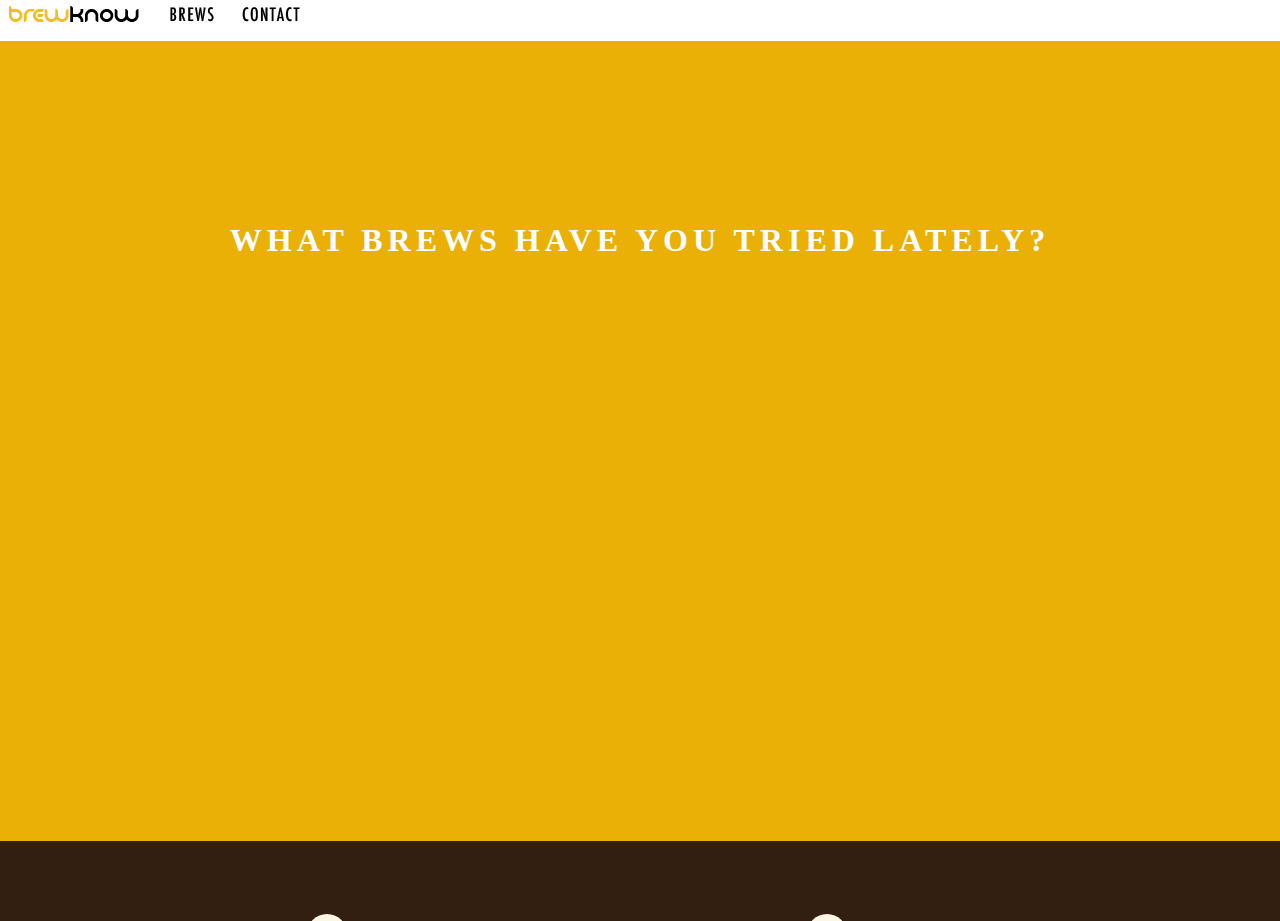
==== index.html @ fc6ebe45 "Latest Update" ====
<!DOCTYPE html PUBLIC "-//W3C//DTD XHTML 1.0 Transitional//EN" "http://www.w3.org/TR/xhtml1/DTD/xhtml1-transitional.dtd">
<html xmlns="http://www.w3.org/1999/xhtml">
<head>
  <meta http-equiv="Content-Type" content="text/html; charset=UTF-8" />
  <link rel="stylesheet" type="text/css" href="assets/css/stylesheet.css">
  <link rel="shortcut icon" type="image/x-icon" href= "file://localhost/Users/RNGD.KiNGGRiZZZ/Downloads/bk.ico">
  
  <title>BREWKNOW</title>


</head>

<body>
  <div id="header">
    <div class="logoBox"> 
      <a href="index.html"><img class="brew_logo" src="assets/img/BrewKnowLogo.png" /></a>
      <a href="html/Brews.html"><img class="brew_logo" src="assets/img/BrewsButton.png"/></a>
      <a href="html/ContactBrewKnow.html"><img class="brew_logo" src="assets/img/bkContact.png" /></a>
    </div>

  </div>

  <div id="home_page_container" class="mainPage">
      <div id="welcome">
     <h1>WHAT BREWS HAVE YOU TRIED LATELY?</h1>
    </div>
    <div id="parent">
      <div class="message"></div>
      <div class="message"></div>
      <div class="message"></div>
      <div class="message"></div>
      <div class="message"></div>
      <div class="message"></div>
      <div class="message"></div>
      <div class="message"></div>
      <div class="message"></div>
      <div class="message"></div>
      <div class="message"></div>
      <div class="message"></div>
      <div class="message"></div>
      <div class="message"></div>
      <div class="message"></div>
      <div class="message"></div>
      <div class="message"></div>
      <div class="message"></div>
    </div>

  </div>



  <script type="text/javascript" src="assets/js/jquery.js"></script>
  <script type="text/javascript" src="assets/js/scripts.js"></script>
</body>
</html>
---- assets/css/stylesheet.css ----
body {
  margin: 0;
}

#header {
  background-color: #FFF;
  max-width: 100%;
  max-height: 100%;
  position: static;

}

.logoBox {
  width: 320px;

}

.brew_logo {
  max-width: 100%;
}

.mainPage {
  background-attachment: fixed;
  background-repeat: no-repeat;
  height: 100%;
}
#contact_page_container {
    background-repeat: no-repeat;
    background-size: 100%;
    max-width: 100%;
    background-color: #321f11;
}
#brews_page_container {
  background-repeat: no-repeat;
    background-size: 100% 100%;
    background-position: center;
    max-width: 100%;
    background-color: #642500;
}
#home_page_container {

  background-repeat: no-repeat;
    background-size: cover;
    width: 100%;
    height: 800px;
    max-width: 100%;
    background-color: #EAB006;

}
#content {
  width: 250px;
  margin-left: 35px;
  font-family: Arial, Helvetica, sans-serif;
  color: #FFF;
  font-size: 14px;
  height: 100%;
  margin-left: auto;
  margin-right: auto;
  width: 50%;
  text-align: center;



}

#brewNames {

  width:150px;
  color:#FFF;
  font-family: Arial, Helvetica, sans-serif;
  font-size:15px;
  height:-50px;
  margin-left: 35px;
} 

#welcome{
  text-align: center;
  font-family: Century Gothic;
  letter-spacing: 5px;
  color: #FFF;
  position: relative;
  display: flex;
  justify-content: center;
  align-items: center;
  top: 20%;
}


h1 {font-size: 15

} 

@import url(http://fonts.googleapis.com/css?family=Montserrat:400,700);

html {
  background-color: #321f11;
  background-size: cover;
  height: 100%;

}

#feedback-page {
  text-align: center;
}

#form-main {
  width: 100%;
  float: left;
  padding-top: 50px;
}

#form-div {
  background-color: rgba(72, 72, 72, 0.4);
  padding-left: 35px;
  padding-right: 35px;
  padding-top: 35px;
  padding-bottom: 50px;
  width: 450px;
  float: left;
  left: 50%;
  position: absolute;
  margin-top: 30px;
  margin-left: -260px;
  -moz-border-radius: 7px;
  -webkit-border-radius: 7px;
}

.feedback-input {
  color: #3c3c3c;
  font-family: Helvetica, Arial, sans-serif;
  font-weight: 500;
  font-size: 18px;
  border-radius: 0;
  line-height: 22px;
  background-color: #fbfbfb;
  padding: 13px 13px 13px 54px;
  margin-bottom: 10px;
  width: 100%;
  -webkit-box-sizing: border-box;
  -moz-box-sizing: border-box;
  -ms-box-sizing: border-box;
  box-sizing: border-box;
  border: 3px solid rgba(0, 0, 0, 0);
}

.feedback-input:focus {
  background: #fff;
  box-shadow: 0;
  border: 3px solid #d49600;
  color: #8c6239;
  outline: none;
  padding: 13px 13px 13px 54px;
}

.focused {
  color: #4a2001;
  border: #4a2001 solid 3px;
}


/ Icons ---------------------------------- /

#name {
  background-image: url(http://rexkirby.com/kirbyandson/images/name.svg);
  background-size: 30px 30px;
  background-position: 11px 8px;
  background-repeat: no-repeat;
}

#name:focus {
  background-image: url(http://rexkirby.com/kirbyandson/images/name.svg);
  background-size: 30px 30px;
  background-position: 8px 5px;
  background-position: 11px 8px;
  background-repeat: no-repeat;
}

#email {
  background-image: url(http://rexkirby.com/kirbyandson/images/email.svg);
  background-size: 30px 30px;
  background-position: 11px 8px;
  background-repeat: no-repeat;
}

#email:focus {
  background-image: url(http://rexkirby.com/kirbyandson/images/email.svg);
  background-size: 30px 30px;
  background-position: 11px 8px;
  background-repeat: no-repeat;
}

#comment {
  background-image: url(http://rexkirby.com/kirbyandson/images/comment.svg);
  background-size: 30px 30px;
  background-position: 11px 8px;
  background-repeat: no-repeat;
}

textarea {
  width: 100%;
  height: 150px;
  line-height: 150%;
  resize: vertical;
}

input:hover,
textarea:hover,
input:focus,
textarea:focus {
  background-color: white;
}

#button-brown {
  font-family: 'Montserrat', Arial, Helvetica, sans-serif;
  float: left;
  width: 100%;
  border: #fbfbfb solid 4px;
  cursor: pointer;
  background-color: #5d3f21;
  color: white;
  font-size: 24px;
  padding-top: 22px;
  padding-bottom: 22px;
  -webkit-transition: all 0.3s;
  -moz-transition: all 0.3s;
  transition: all 0.3s;
  margin-top: -4px;
  font-weight: 700;
}

#button-brown:hover {
  background-color: rgba(0, 0, 0, 0);
  color: #FFF;
}

.submit:hover {
  color: #8c6239;
}

.ease {
  width: 0px;
  height: 74px;
  background-color: #d49600;
  -webkit-transition: .3s ease;
  -moz-transition: .3s ease;
  -o-transition: .3s ease;
  -ms-transition: .3s ease;
  transition: .3s ease;
}

.submit:hover .ease {
  width: 100%;
  background-color: #d49600;
}

@media only screen and (max-width: 580px) {
  #form-div {
    left: 3%;
    margin-right: 3%;
    width: 88%;
    margin-left: 0;
    padding-left: 3%;
    padding-right: 3%;
  }
}

#parent {

    left: 0;
    top: 0;
    height: 100%;
}

.message,.message-1 {
    height: 40px;
    width: 40px;
    background-color: #fcf6e7;
    color: #fcf6e7;
    z-index: -9999;
    line-height: 115px;
    text-align: center;
    font-family: helvetica, sans-serif;
    font-weight: bold;

    -webkit-border-radius: 100px;
    -moz-border-radius: 60px;
    border-radius: 60px;
}
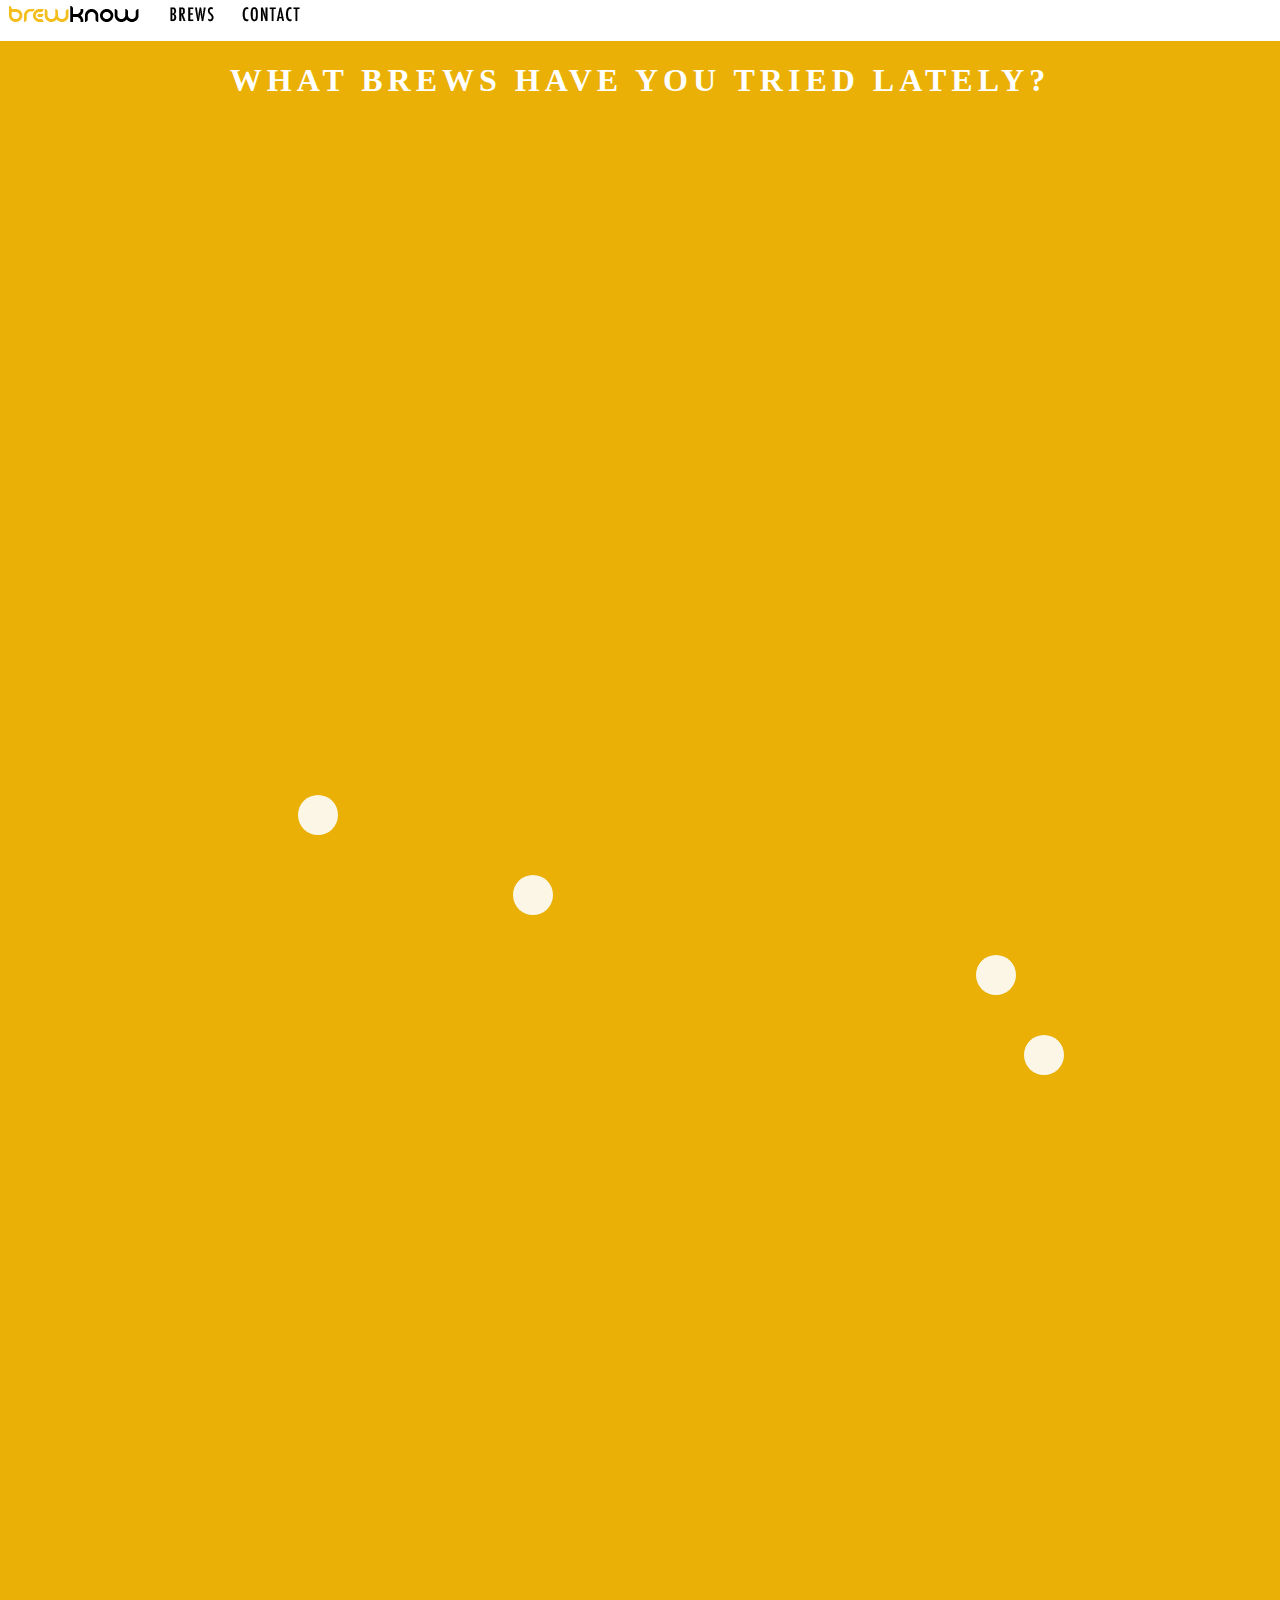
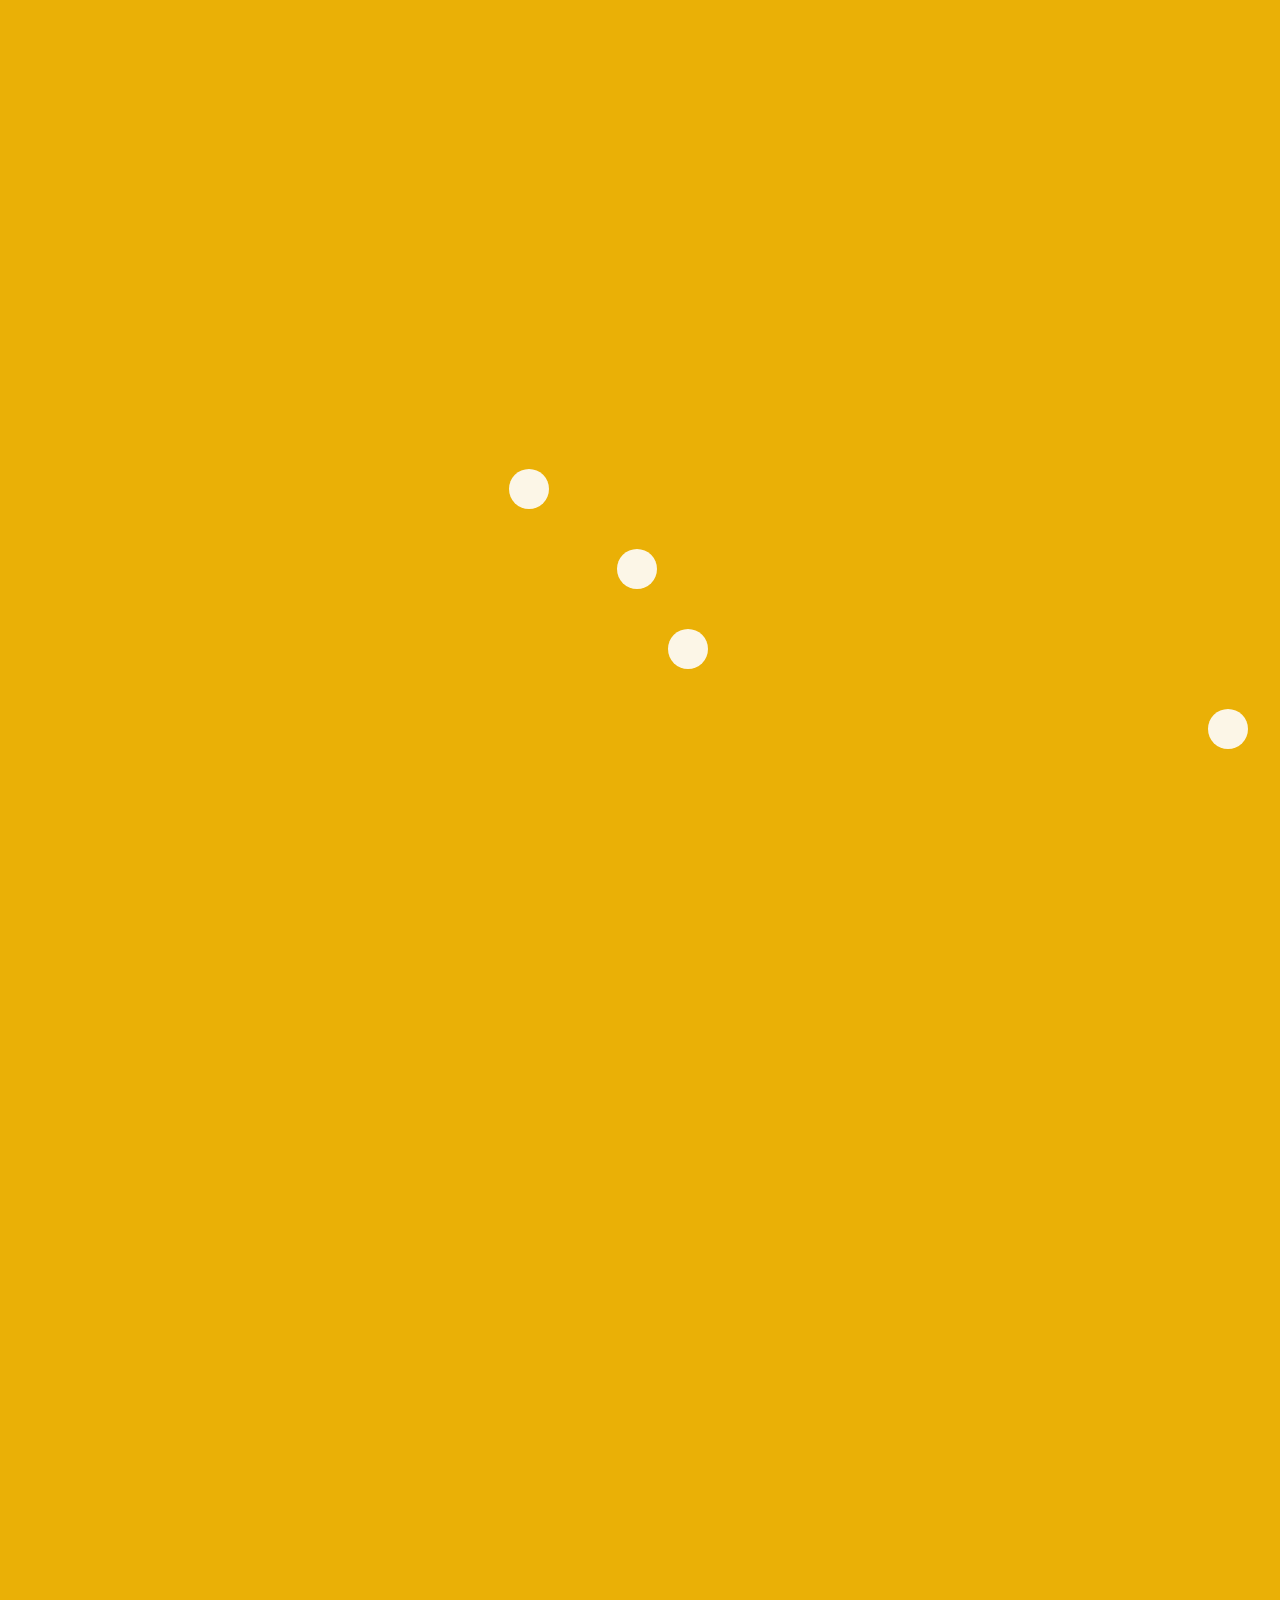
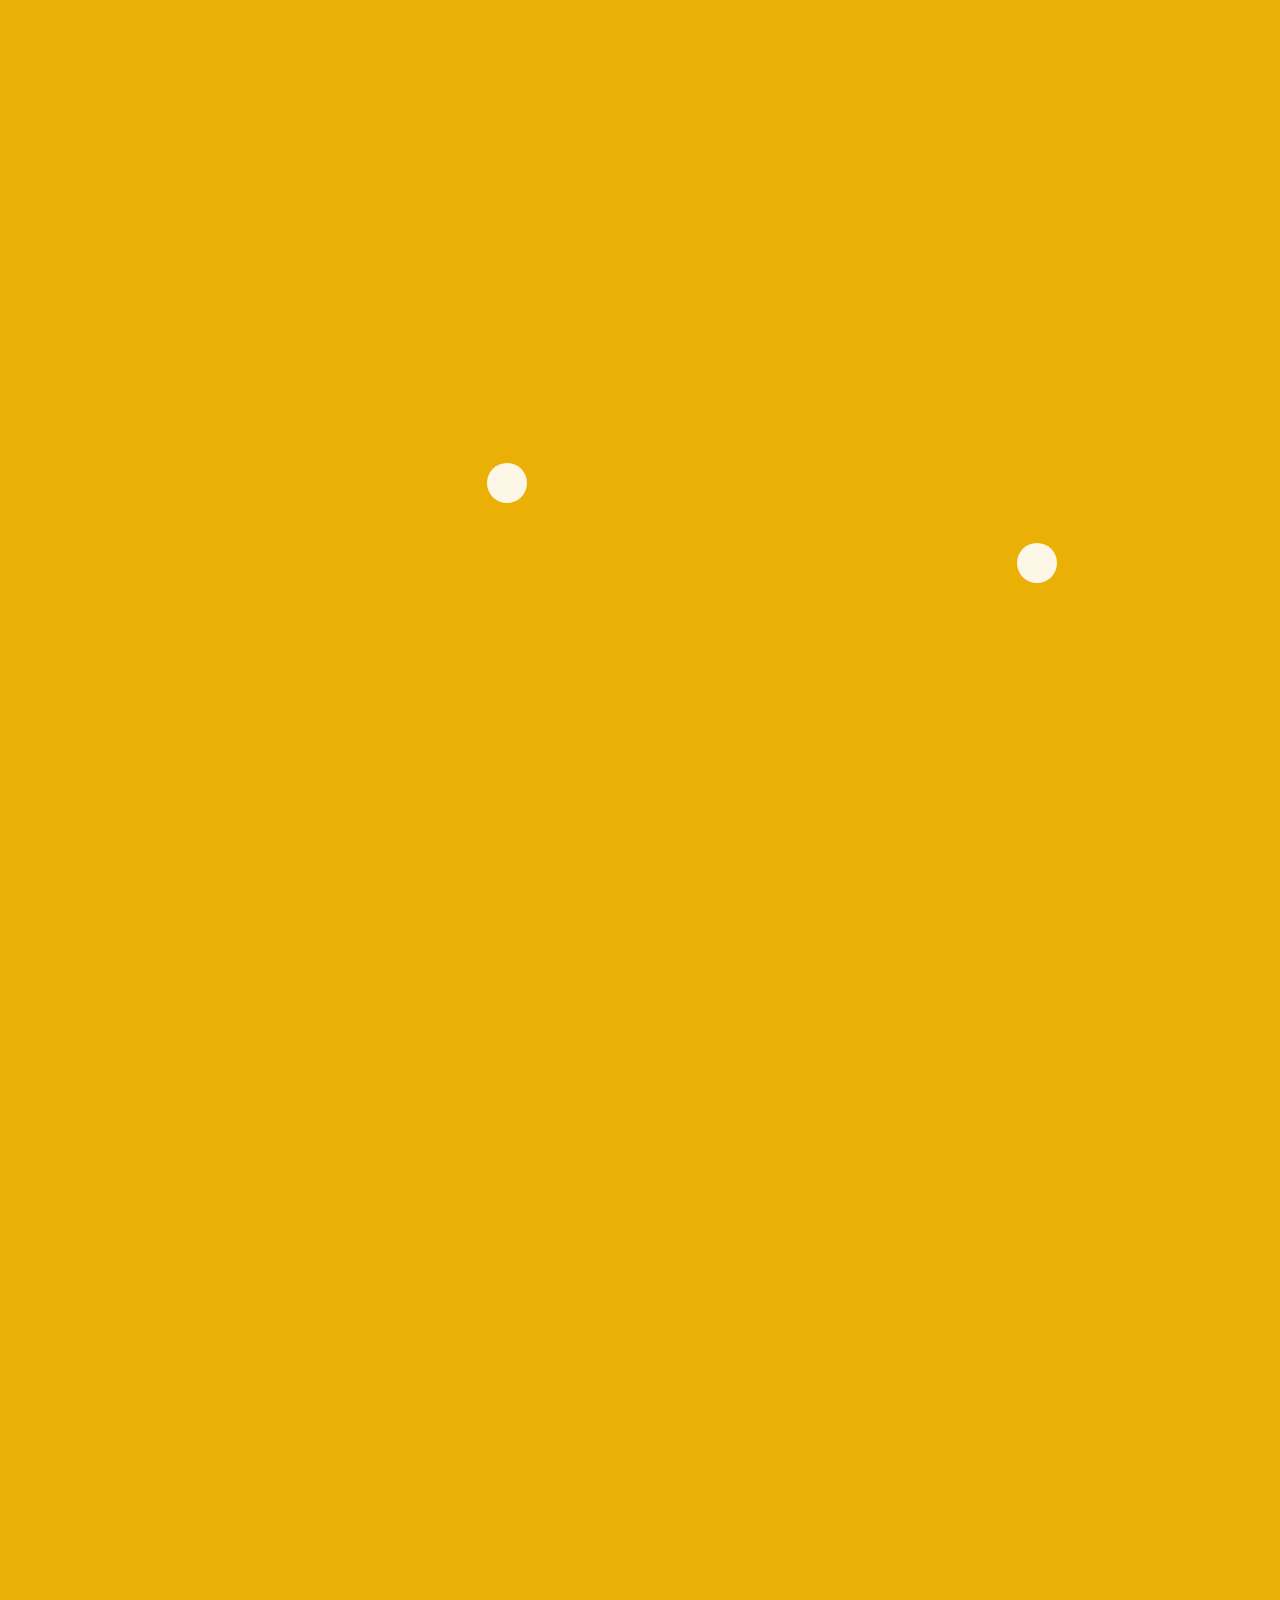
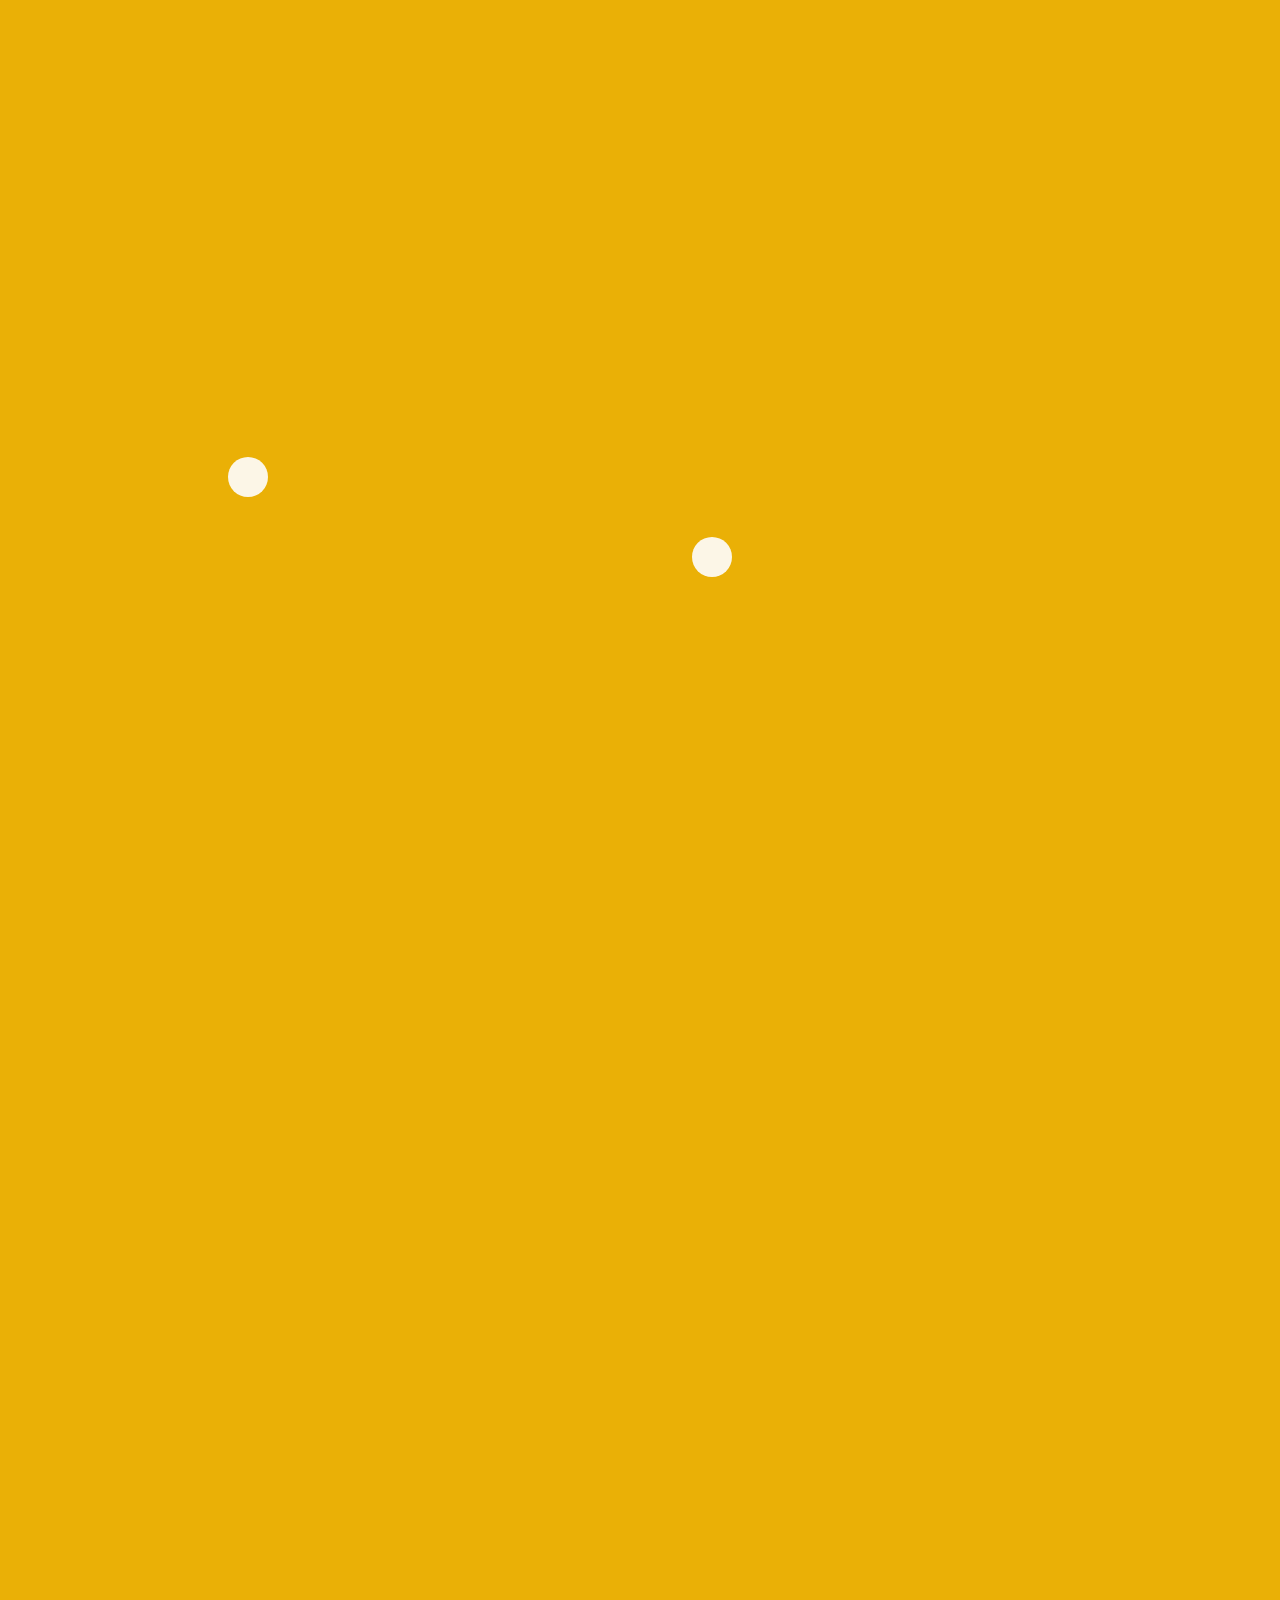
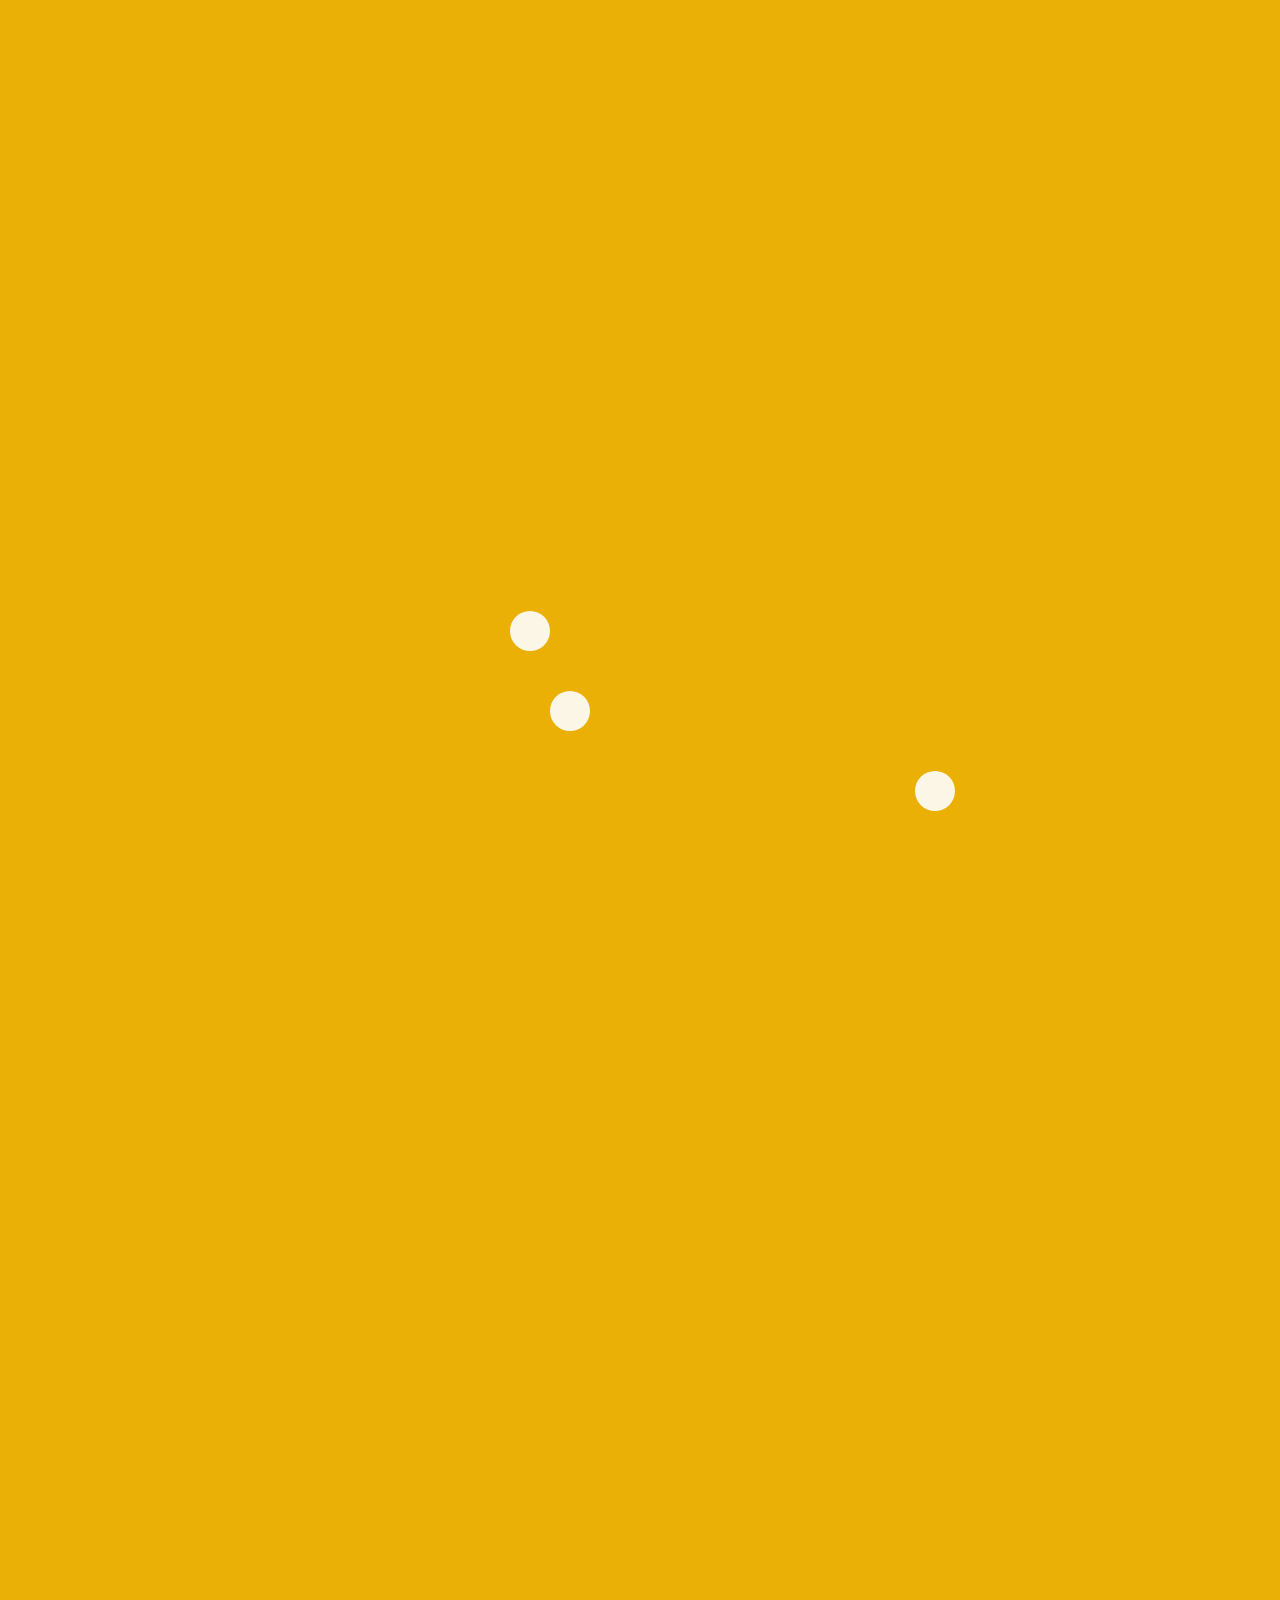
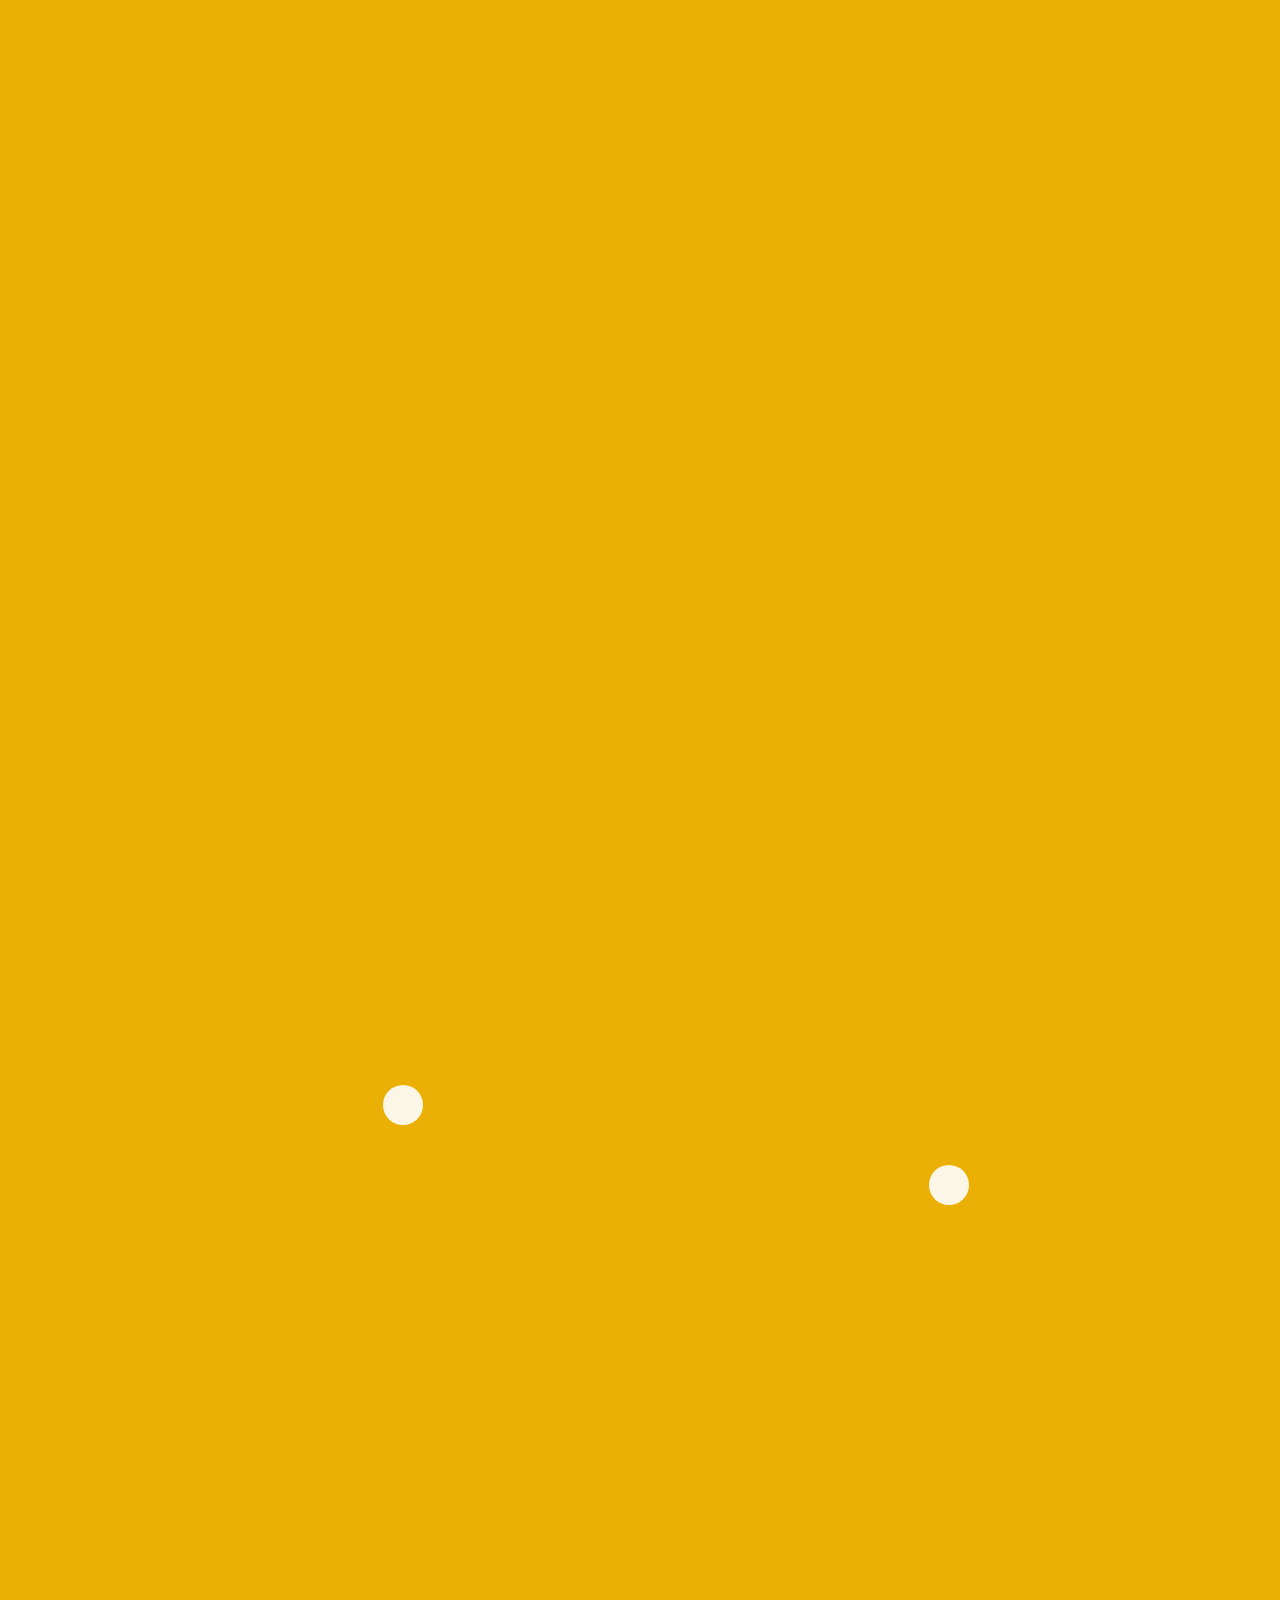
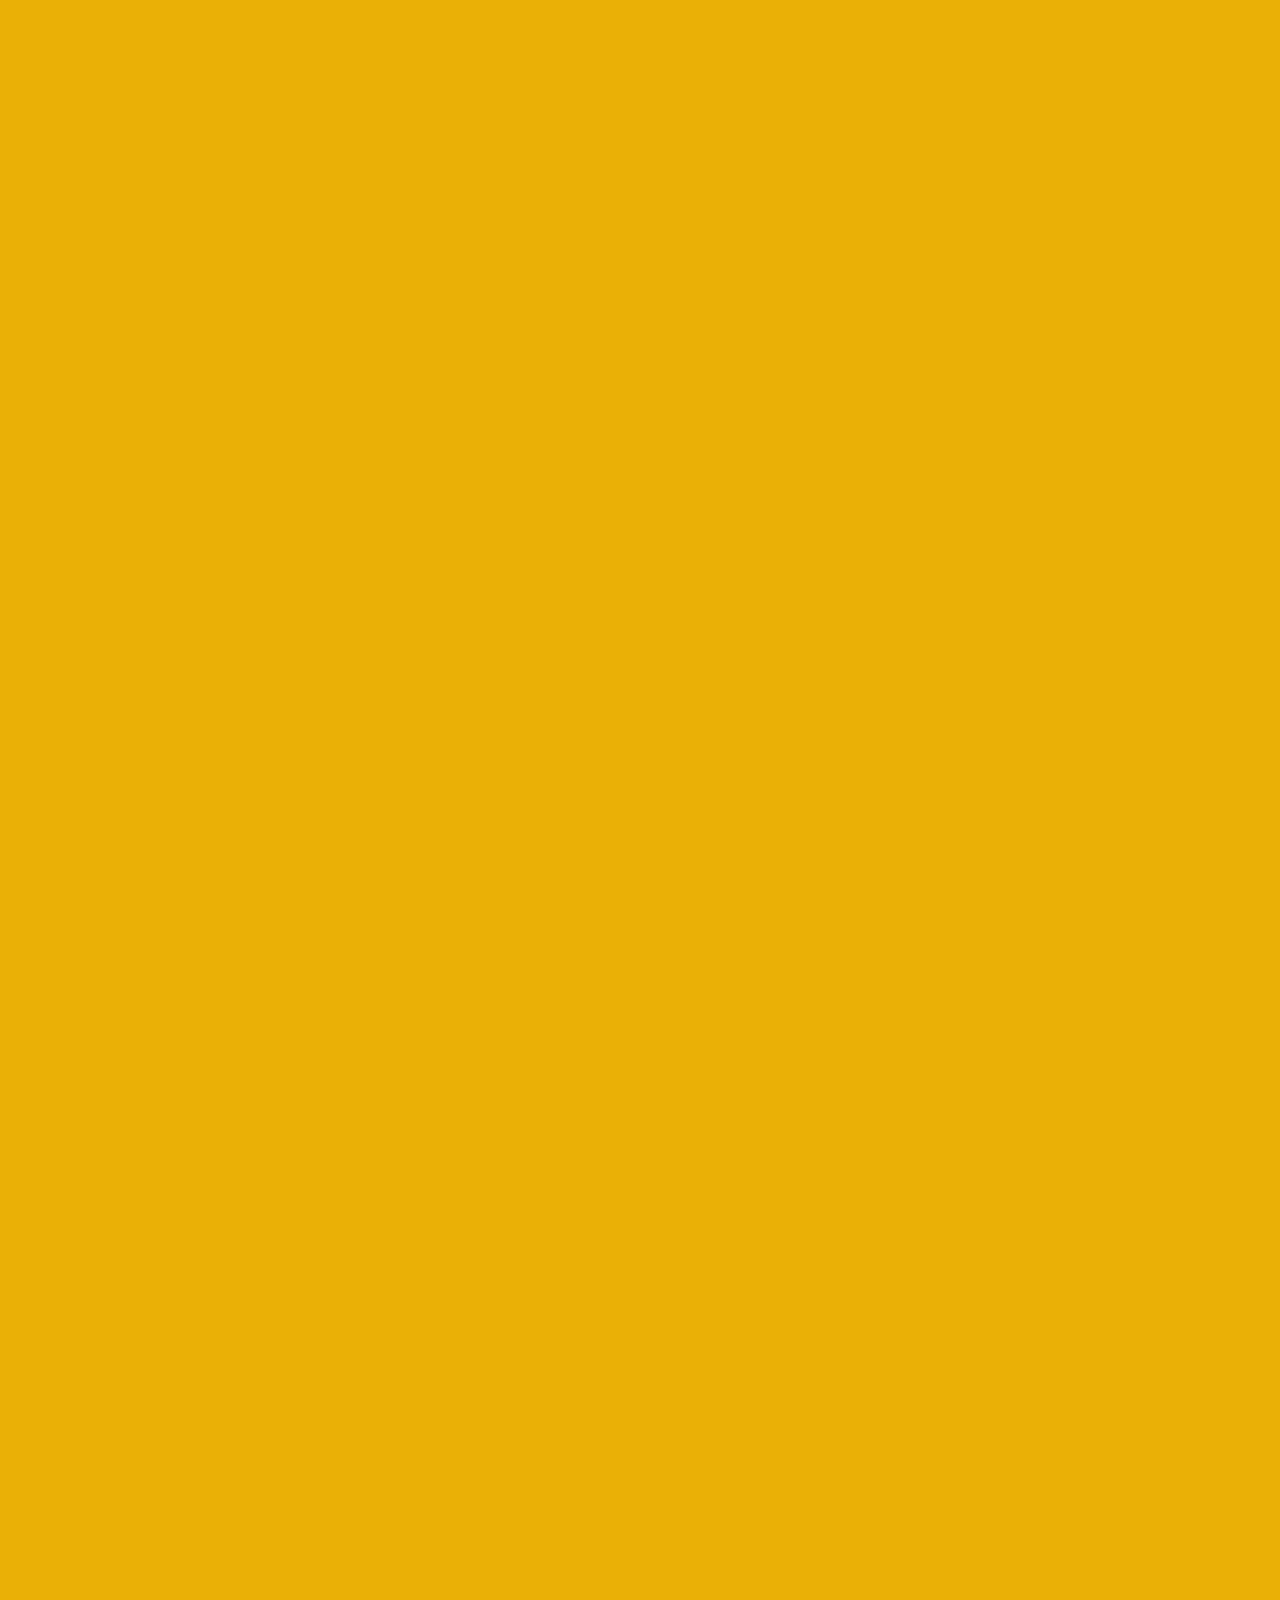
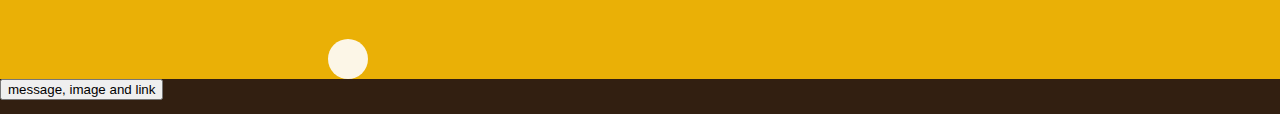
==== commit b3471566: "LatestChanges" ====
--- a/index.html
+++ b/index.html
@@ -11,6 +11,7 @@
 </head>
 
 <body>
+
   <div id="header">
     <div class="logoBox"> 
       <a href="index.html"><img class="brew_logo" src="assets/img/BrewKnowLogo.png" /></a>
@@ -47,9 +48,11 @@
 
   </div>
 
+ <button onclick="window.plugins.socialsharing.share('Message, image and link', null, 'https://www.google.nl/images/srpr/logo4w.png', 'http://www.x-services.nl')">message, image and link</button>
 
 
   <script type="text/javascript" src="assets/js/jquery.js"></script>
   <script type="text/javascript" src="assets/js/scripts.js"></script>
+
 </body>
 </html>--- a/assets/css/stylesheet.css
+++ b/assets/css/stylesheet.css
@@ -42,7 +42,7 @@
   background-repeat: no-repeat;
     background-size: cover;
     width: 100%;
-    height: 800px;
+    height: 100%;
     max-width: 100%;
     background-color: #EAB006;
 
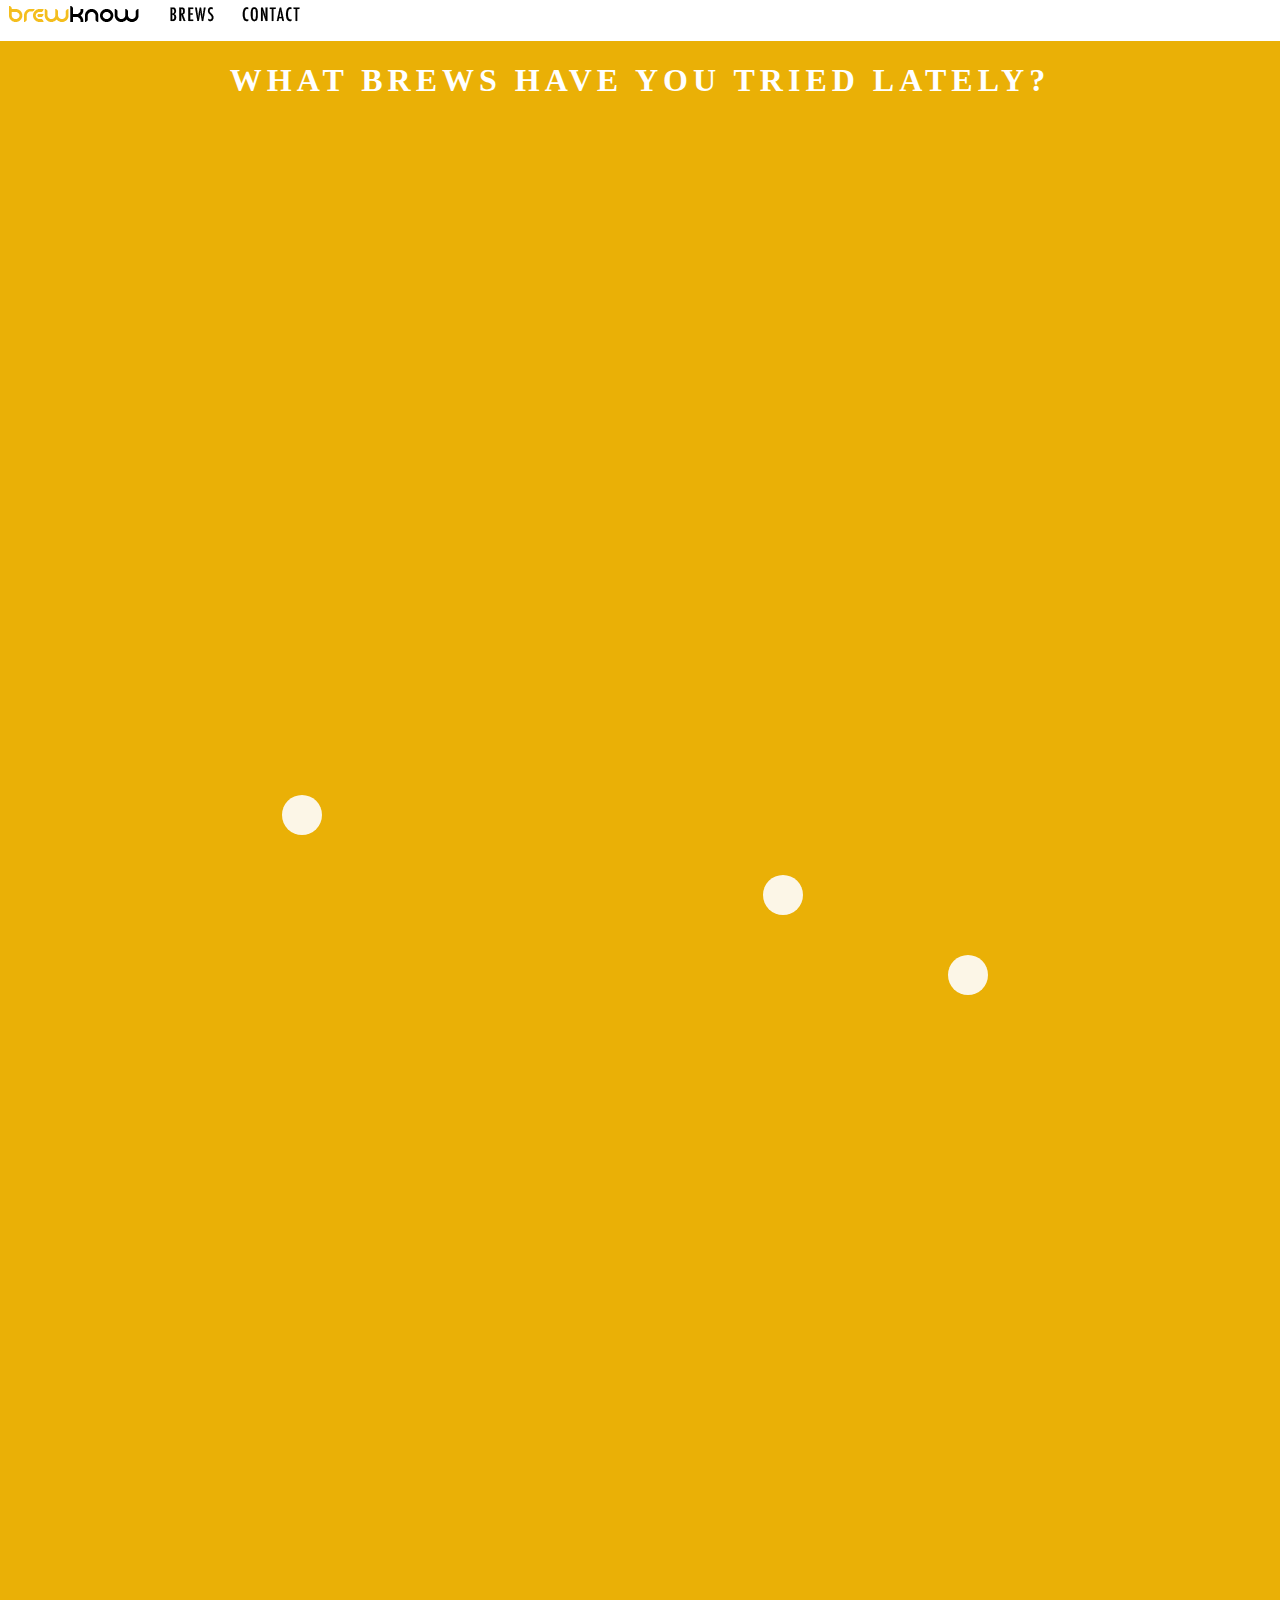
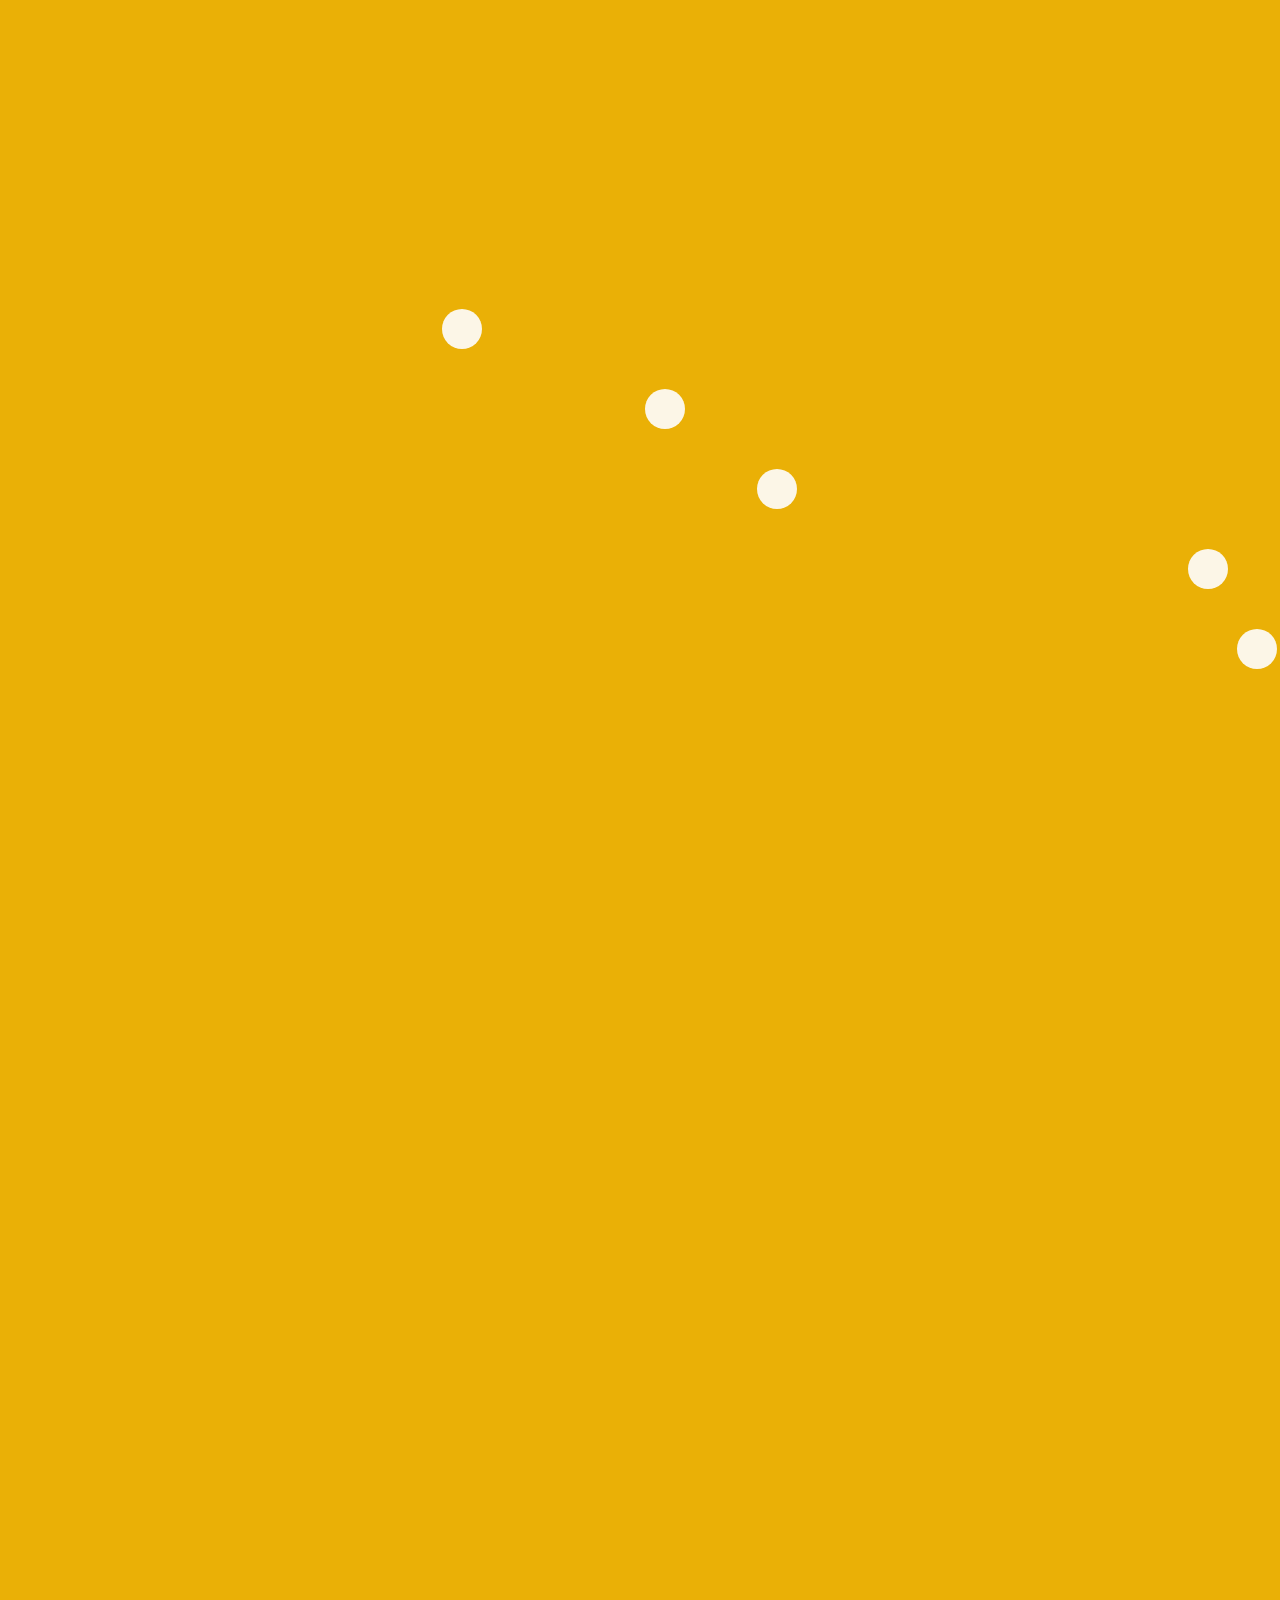
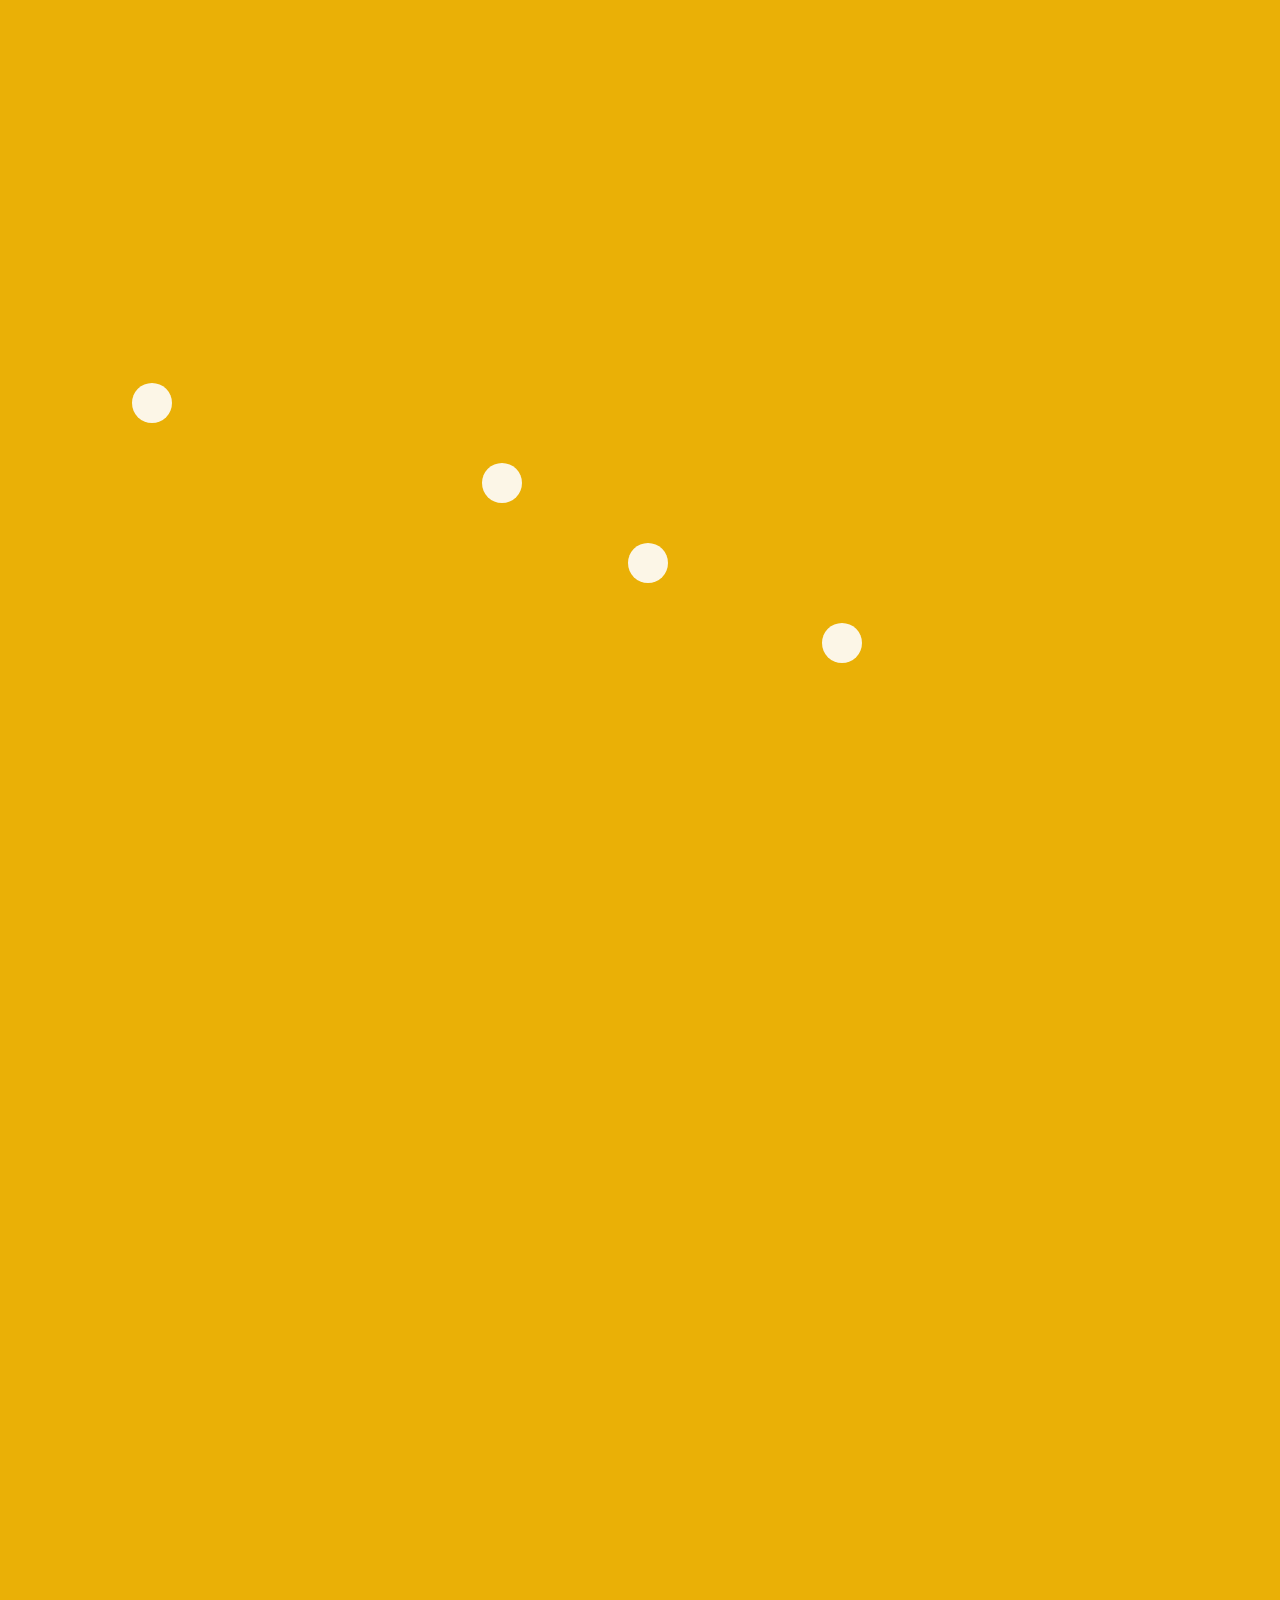
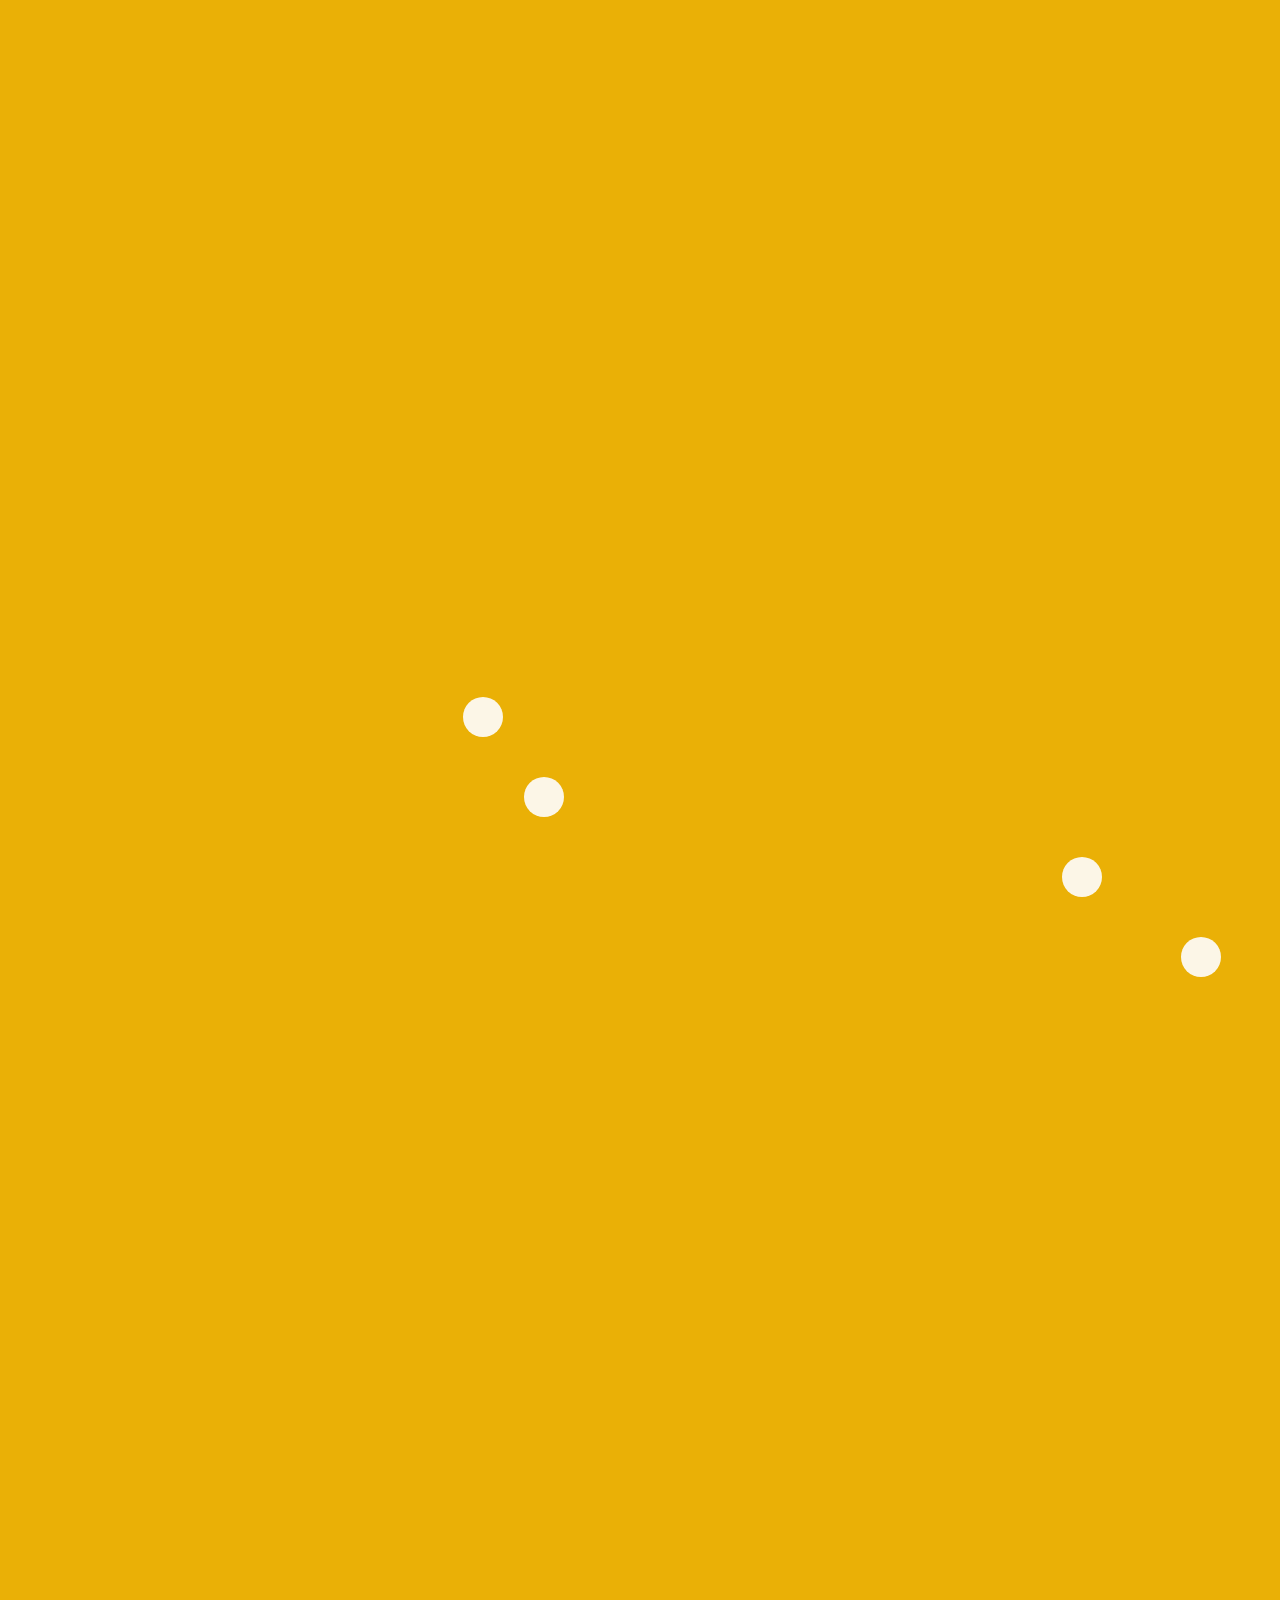
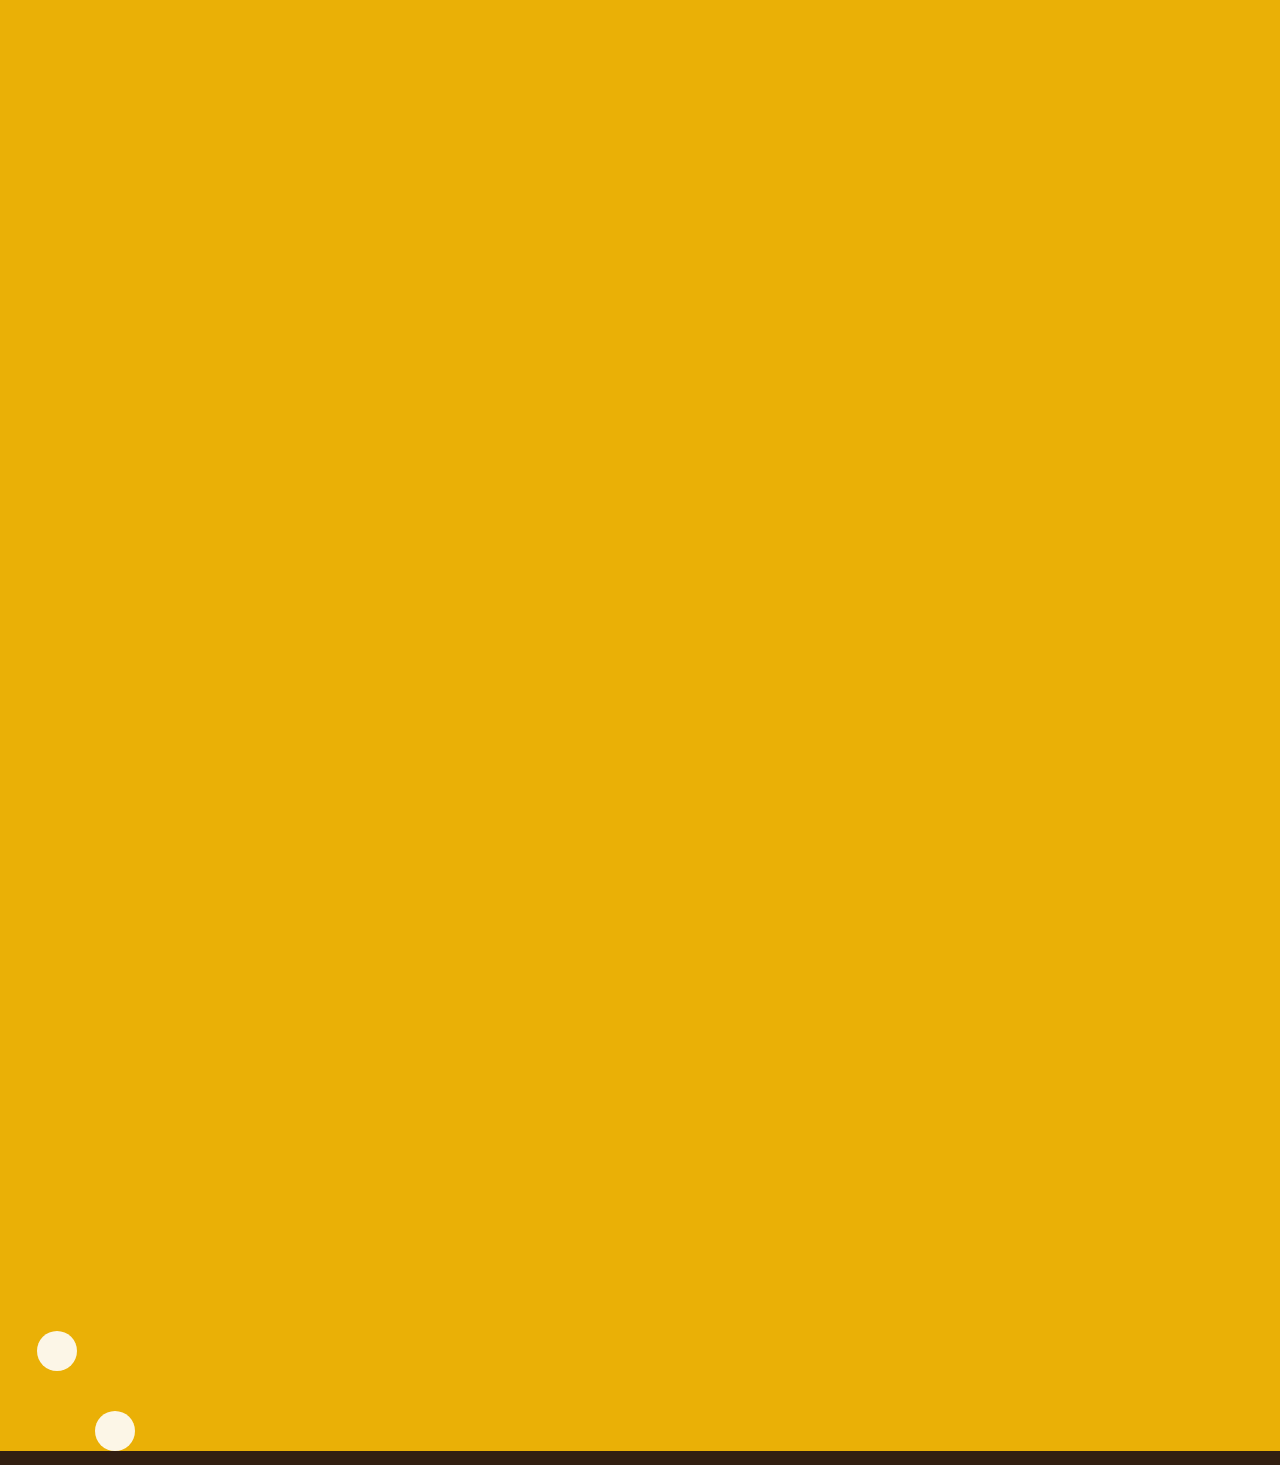
==== commit 846c2d33: "NewProjectUpdate" ====
--- a/index.html
+++ b/index.html
@@ -17,6 +17,7 @@
       <a href="index.html"><img class="brew_logo" src="assets/img/BrewKnowLogo.png" /></a>
       <a href="html/Brews.html"><img class="brew_logo" src="assets/img/BrewsButton.png"/></a>
       <a href="html/ContactBrewKnow.html"><img class="brew_logo" src="assets/img/bkContact.png" /></a>
+       
     </div>
 
   </div>
@@ -44,11 +45,12 @@
       <div class="message"></div>
       <div class="message"></div>
       <div class="message"></div>
+      
     </div>
 
   </div>
 
- <button onclick="window.plugins.socialsharing.share('Message, image and link', null, 'https://www.google.nl/images/srpr/logo4w.png', 'http://www.x-services.nl')">message, image and link</button>
+
 
 
   <script type="text/javascript" src="assets/js/jquery.js"></script>
--- a/assets/css/stylesheet.css
+++ b/assets/css/stylesheet.css
@@ -22,7 +22,7 @@
 .mainPage {
   background-attachment: fixed;
   background-repeat: no-repeat;
-  height: 100%;
+  height: 1000px;
 }
 #contact_page_container {
     background-repeat: no-repeat;
